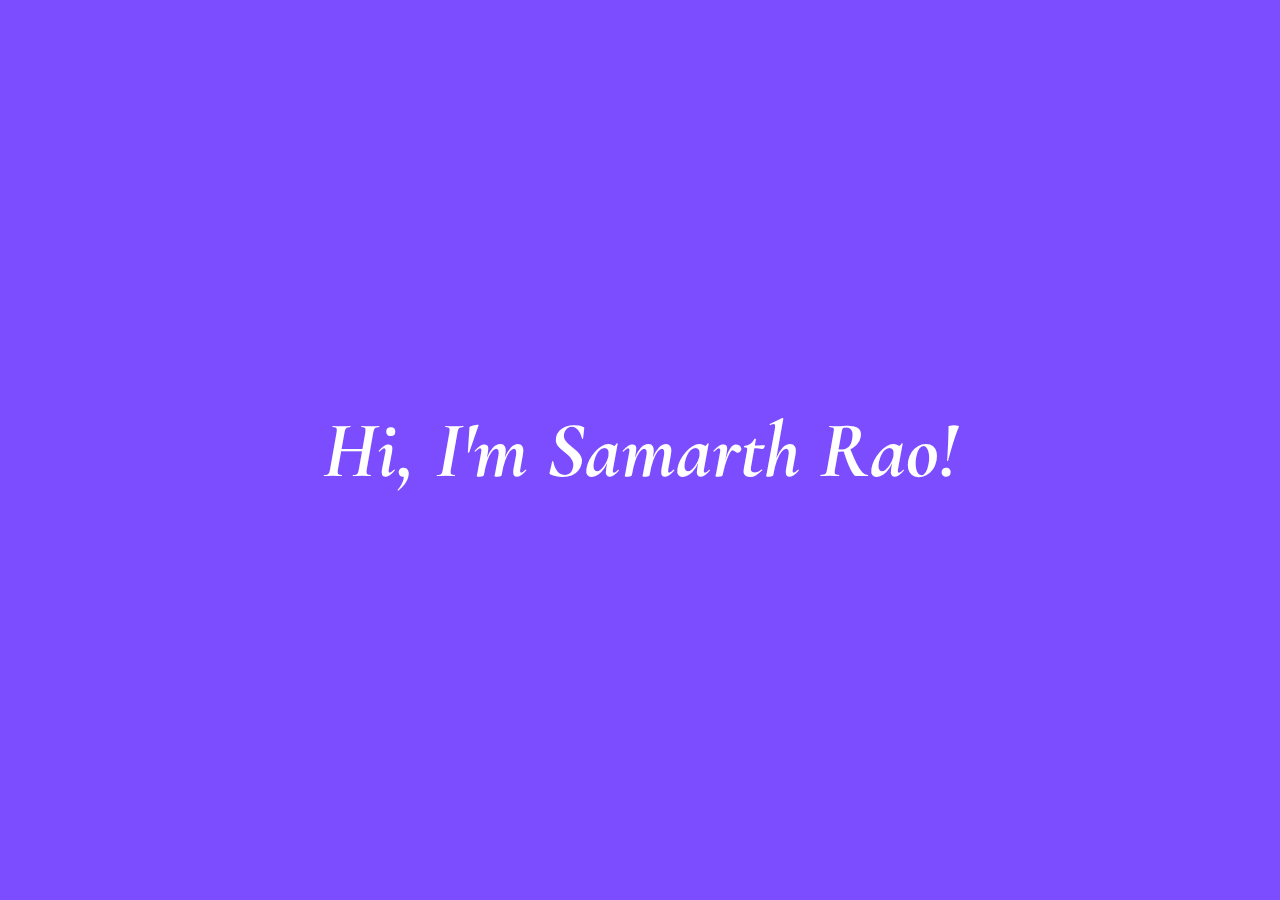
==== index.html @ 2c45d7a9 "changes made to birthplace" ====
<!DOCTYPE html>
<html lang="en">
  <head>
    <meta charset="UTF-8" />
    <meta name="viewport" content="width=device-width, initial-scale=1.0" />
    <title>Samarth's Personal Page</title>
    <link
      href="https://fonts.googleapis.com/css2?family=Allura&display=swap"
      rel="stylesheet"
    />
    <link
      href="https://fonts.googleapis.com/css2?family=Cormorant+Garamond&display=swap"
      rel="stylesheet"
    />
    <link rel="stylesheet" href="style.css" />
  </head>
  <body>
    <!-- In my website, it is possible to seamlessly scroll between sections. This is done using the below wrapper.  -->
    <div class="snap-container">
      <!-- SECTION 1: intro -->
      <section class="intro">
        <h1>Hi, I'm Samarth Rao!</h1>
        <!-- <p>Scroll to learn more about me</p> -->
      </section>

      <!-- SECTION 2: About -->
      <section class="about">
        <div class="content-wrapper">
          <div class="profile-container">
            <img
              src="assets/images/profile.jpg"
              alt="Samarth's Profile"
              class="profile-pic"
            />
          </div>
          <div class="about-text">
            <h2>About Me</h2>
            <p>
              I'm a Computer Science fresher at the International Institute of Information Technology, Hyderabad. I'm originally from Bengaluru, Karnataka and I have a deep interest in getting to know everything about the world around me.
            </p>
            <p>
              I swim for fun, and love to learn by having random conversations with everyone.
            </p>
          </div>
        </div>
      </section>

      <!-- SECTION 3: Birthplace -->
      <section class="birthplace">
        <div class="content-wrapper">
          <h2>My Childhood</h2>
          <p>
            Here are some glimpses from my childhood.
          </p>
          <div class="birthplace-gallery">
            <img src="assets/images/birthplace1.jpeg" alt="amma photo" />
            <img src="assets/images/birthplace3.jpeg" alt="birthplace2" />
            <img src="assets/images/birthplace2.JPG" alt="birthplace3" />
            <img src="assets/images/birthplace4.jpeg" alt="birthplace4" />
            <img src="assets/images/birthplace5.jpeg" alt="birthplace5" />
            <img src="assets/images/birthplace6.jpg" alt="birthplace6" />
            <img src="assets/images/birthplace7.JPG" alt="birthplace7" />
            <img src="assets/images/birthplace8.JPG" alt="birthplace8" />
            <img
              src="assets/images/birthplace9.jpeg"
              alt="another family photo"
            />
            <img src="assets/images/birthplace10.JPG" alt="birthplace10" />
          </div>
        </div>
      </section>

      <!-- SECTION 4: Education -->
      <section class="education">
        <div class="content-wrapper">
          <h2>Education & Skills</h2>
          <h3>Educational Background</h3>
          <p>
            School - National Academy For Learning, Bengaluru (2013-2024)<br />
            BTech + MS, Computer Science and Engineering (CSD), IIIT Hyderabad
            (2024-present)
          </p>
          <h3>Achievements / Awards</h3>
          <p>
            Megathon 2024 Winner (OSDG Prompt)<br/>
            That's it lol
          </p>
          <h3>Technical Skills</h3>
          <ul class="skills">
            <li>C/C++</li>
            <li>Python</li>
            <li>HTML/CSS/JS</li>
            <li>Arduino IDE</li>
          </ul>
          <a
            href="assets/docs/SamarthRao_CV.pdf"
            class="cv-button"
            target="_blank"
            >Download My CV</a
          ><br /><br /><br />
          <h2>Contact Me</h2>
          <ul class="contact-list">
            <li>
              Call:
              <a href="tel:+91 9972613628" class="contact-link">+91 9972613628</a>
            </li>
            <li>
              Email:
              <a
                href="mailto:samarth.rao@research.iiit.ac.in"
                class="contact-link"
                >samarth.rao@research.iiit.ac.in</a
              >
            </li>
          </ul>
        </div>
      </section>
    </div>
  </body>
</html>
---- style.css ----
/* Reset and Base Styles */
* {
  margin: 0;
  padding: 0;
  box-sizing: border-box;
}

body {
  /* font-family: -apple-system, BlinkMacSystemFont, "Helvetica Neue", Helvetica, Arial, sans-serif; */
  font-family: 'Cormorant Garamond', serif;
  /* font-weight: bolder; */
  overflow-y: scroll;
  scroll-behavior: smooth;
}

/* Snap container to enable snap scrolling */
.snap-container {
  height: 100vh;
  width: 100%;
  scroll-snap-type: y mandatory; /* Vertical mandatory snapping */
  overflow-y: scroll;
}

/* Each section will occupy full viewport height */
section {
  height: 100vh;
  width: 100%;
  scroll-snap-align: start;
  padding: 2rem;
}

.content-wrapper {
  max-width: 1200px;
  margin: 0 auto;
}

.intro {
  background-color: #7c4dff;
  color: white;
  display: flex;
  justify-content: center;
  align-items: center;
  text-align: center;
}

.intro h1 {
  font-family: 'Cormorant Garamond';
  font-weight: bolder;
  font-style: italic;
  font-size: 5rem;
}

/* About Section */
.about {
  background-color: #f5f5f5;
}

.about .content-wrapper {
  display: flex;
  align-items: center;
  height: 100%;
}

.profile-container {
  flex: 1;
  display: flex;
  justify-content: center;
}

.profile-pic {
  width: 300px;
  height: 300px;
  border-radius: 50%;
  object-fit: cover;
  border: 5px solid white;
  box-shadow: 0 4px 8px rgba(0, 0, 0, 0.1);
}

.about-text {
  flex: 2;
  padding-left: 3rem;
}

.about-text h2 {
  font-size: 2.5rem;
  margin-bottom: 1.5rem;
  color: #333;
}

.about-text p {
  font-size: 1.1rem;
  line-height: 1.6;
  margin-bottom: 1rem;
  color: #555;
}

/* Birthplace Section */
.birthplace {
  background-color: #ffffff;
  text-align: center;
}

.birthplace h2 {
  font-size: 2.5rem;
  margin-bottom: 1.5rem;
  color: #333;
}

.birthplace p {
  font-size: 1.1rem;
  margin-bottom: 2rem;
  color: #555;
}

.birthplace-gallery {
  display: grid;
  grid-template-columns: repeat(5, 1fr);
  gap: 1rem;
  margin-top: 2rem;
}

.birthplace-gallery img {
  width: 100%;
  height: 250px;
  object-fit: cover;
  border-radius: 8px;
  box-shadow: 0 4px 8px rgba(0, 0, 0, 0.1);
  transition: transform 0.3s ease;
}

.birthplace-gallery img:hover {
  transform: scale(1.03);
}

/* Education Section */
.education {
  background-color: #f5f5f5;
  text-align: center;
}

.education h2 {
  font-size: 2.5rem;
  margin-bottom: 1.5rem;
  color: #333;
}

.education p {
  font-size: 1.1rem;
  margin-bottom: 2rem;
  color: #555;
}

.skills {
  display: flex;
  justify-content: center;
  flex-wrap: wrap;
  list-style: none;
  margin: 2rem 0;
}

.skills li {
  background-color: #7c4dff;
  color: white;
  padding: 0.8rem 1.5rem;
  margin: 0.5rem;
  border-radius: 50px;
  font-size: 1rem;
}

.cv-button {
  display: inline-block;
  background-color: #333;
  color: white;
  padding: 1rem 2rem;
  text-decoration: none;
  border-radius: 50px;
  font-size: 1.1rem;
  transition: background-color 0.3s ease;
  margin-top: 1rem;
}

.cv-button:hover {
  background-color: #7c4dff;
}

/* Responsive Design */
@media (max-width: 768px) {
  .about .content-wrapper {
    flex-direction: column;
  }
  
  .about-text {
    padding-left: 0;
    padding-top: 2rem;
  }
  
  .birthplace-gallery {
    grid-template-columns: 1fr;
  }
  
  .intro h1 {
    font-size: 3rem;
  }
}

.contact-list {
  list-style: none;
  padding: 0;
  margin: 1rem 0;
}

.contact-list li {
  margin: 0.5rem 0;
  font-size: 1.1rem;
}

.contact-link {
  color: blue;
  text-decoration: none;
  transition: color 0.3s ease;
  padding: 0.2rem 0.5rem;
  border-radius: 4px;
  background-color: rgba(255, 255, 255, 0.1);
}

.contact-link:hover {
  color: #7c4dff;
  background-color: rgba(255, 255, 255, 0.2);
}
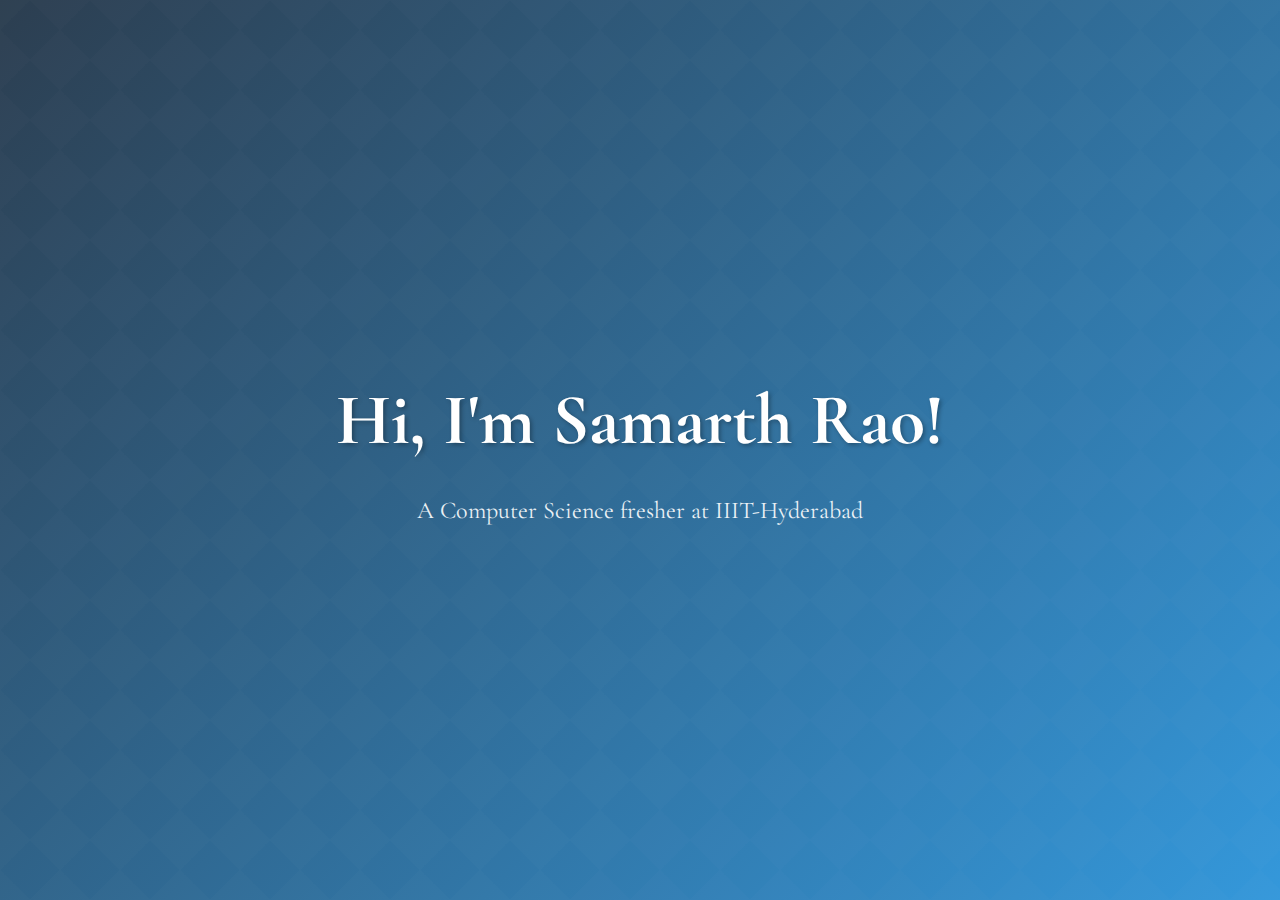
==== commit 0ff9315b: "lotta changes" ====
--- a/index.html
+++ b/index.html
@@ -9,18 +9,17 @@
       rel="stylesheet"
     />
     <link
-      href="https://fonts.googleapis.com/css2?family=Cormorant+Garamond&display=swap"
+      href="https://fonts.googleapis.com/css2?family=Cormorant+Garamond:wght@400;500;700&display=swap"
       rel="stylesheet"
     />
     <link rel="stylesheet" href="style.css" />
   </head>
   <body>
-    <!-- In my website, it is possible to seamlessly scroll between sections. This is done using the below wrapper.  -->
     <div class="snap-container">
       <!-- SECTION 1: intro -->
-      <section class="intro">
+      <section class="intro geometric-background">
         <h1>Hi, I'm Samarth Rao!</h1>
-        <!-- <p>Scroll to learn more about me</p> -->
+        <p class="subtitle">A Computer Science fresher at IIIT-Hyderabad</p>
       </section>
 
       <!-- SECTION 2: About -->
@@ -36,85 +35,175 @@
           <div class="about-text">
             <h2>About Me</h2>
             <p>
-              I'm a Computer Science fresher at the International Institute of Information Technology, Hyderabad. I'm originally from Bengaluru, Karnataka and I have a deep interest in getting to know everything about the world around me.
+              I'm a Computer Science fresher at the International Institute of
+              Information Technology, Hyderabad. I'm originally from Bengaluru,
+              Karnataka and I grew up in Eindhoven, The Netherlands for 6 years.
+              I have a deep interest in getting to know everything about the
+              world around me, and the way I like to do this most is by having
+              deep conversations with everyone around me.
             </p>
             <p>
-              I swim for fun, and love to learn by having random conversations with everyone.
+              As for hobbies? I swim for fun, enjoy cooking (and eating) and
+              love to watch a variety of TV shows and YouTube videos online. My
+              favourites TV shows are without a doubt Breaking Bad and Modern
+              Family, while on YouTube I enjoy watching educational videos (3B1B
+              / Kurzgesagt), short sketches (SNL / Studio C) or just
+              doomscrolling shorts.
             </p>
-          </div>
-        </div>
-      </section>
-
-      <!-- SECTION 3: Birthplace -->
-      <section class="birthplace">
+            <p>
+              For the last year now, I've been a 1st year student at
+              IIIT-Hyderabad, pursuing a BTech and MS by Research in Computer
+              Science and Engineering (dubbed 'CSD'), and I'll be here till
+              2029. Over here, you can find me hanging out with my friends /
+              cycling through the campus roads / struggling in an assignment.
+              I’m excited to keep exploring, learning, and making the most of
+              every moment at IIIT Hyderabad as I continue my journey in
+              computer science and research
+            </p>
+          </div>
+        </div>
+      </section>
+
+      <!-- SECTION 3: Gallery -->
+      <section class="gallery">
         <div class="content-wrapper">
-          <h2>My Childhood</h2>
-          <p>
-            Here are some glimpses from my childhood.
-          </p>
-          <div class="birthplace-gallery">
-            <img src="assets/images/birthplace1.jpeg" alt="amma photo" />
-            <img src="assets/images/birthplace3.jpeg" alt="birthplace2" />
-            <img src="assets/images/birthplace2.JPG" alt="birthplace3" />
-            <img src="assets/images/birthplace4.jpeg" alt="birthplace4" />
-            <img src="assets/images/birthplace5.jpeg" alt="birthplace5" />
-            <img src="assets/images/birthplace6.jpg" alt="birthplace6" />
-            <img src="assets/images/birthplace7.JPG" alt="birthplace7" />
-            <img src="assets/images/birthplace8.JPG" alt="birthplace8" />
-            <img
-              src="assets/images/birthplace9.jpeg"
-              alt="another family photo"
-            />
-            <img src="assets/images/birthplace10.JPG" alt="birthplace10" />
+          <h2>Glimpses into My Childhood & My Birthplace</h2>
+          <p class="subtitle">Here's a glimpse into my life and my birthplace.</p>
+          <div class="gallery-grid">
+            <div class="gallery-category" onclick="toggleGallery(this)">
+              <h3>My Birthplace - Bengaluru</h3>
+              <p class="click-hint">Click to expand</p>
+              <div class="category-images">
+                <img src="assets/images/blr2.jpg" alt="Bengaluru" />
+                <img src="assets/images/blr3.webp" alt="Bengaluru" />
+                <img src="assets/images/birthplace1.jpeg" alt="Bengaluru" />
+                <img src="assets/images/blr1.jpg" alt="Bengaluru" />
+              </div>
+            </div>
+
+            <div class="gallery-category" onclick="toggleGallery(this)">
+              <h3>My Childhood</h3>
+              <p class="click-hint">Click to expand</p>
+              <div class="category-images">
+                <img src="assets/images/birthplace8.JPG" alt="family" />
+                <img src="assets/images/birthplace1.jpeg" alt="amma" />
+                <img src="assets/images/birthplace5.jpeg" alt="daddy" />
+                <img src="assets/images/birthplace2.JPG" alt="vishu" />
+              </div>
+            </div>
+
+            <div class="gallery-category" onclick="toggleGallery(this)">
+              <h3>IIIT-Hyderabad</h3>
+              <p class="click-hint">Click to expand</p>
+              <div class="category-images">
+                <img src="assets/images/iiith1.jpeg" alt="IIIT-H" />
+                <img src="assets/images/iiith2.JPG" alt="IIIT-H" />
+                <img src="assets/images/iiith3.jpeg" alt="IIIT-H" />
+                <img src="assets/images/iiith4.JPG" alt="IIIT-H" />
+              </div>
+            </div>
           </div>
         </div>
       </section>
 
       <!-- SECTION 4: Education -->
       <section class="education">
+        <div class="content-wrapper grid-layout">
+          <div class="education-card">
+            <h2>Education</h2>
+            <div class="education-item">
+              <h3>School</h3>
+              <p>National Academy For Learning, Bengaluru (2013-2024)</p>
+            </div>
+            <div class="education-item">
+              <h3>University</h3>
+              <p>
+                IIIT Hyderabad - <br> BTech + MS, Computer Science and Engineering<br />
+                (2024-present)
+              </p>
+            </div>
+          </div>
+
+          <div class="achievements-card">
+            <h2>Achievements</h2>
+            <div class="achievement-item">
+              <h3>Megathon 2024</h3>
+              <p>Winner, 1st Place (OSDG Prompt)</p>
+            </div>
+          </div>
+
+          <div class="skills-card">
+            <h2>Technical Skills</h2>
+            <ul class="skills">
+              <li>C/C++</li>
+              <li>Python</li>
+              <li>HTML</li>
+              <li>CSS</li>
+              <li>JavaScript</li>
+              <li>Java</li>
+              <li>NumPy</li>
+              <li>x86-64 Architecture</li>
+            </ul>
+          </div>
+
+          <div class="contact-card">
+            <h2>Contact Me</h2>
+            <div class="contact-actions">
+              <a
+                href="assets/docs/SamarthRao_CV.pdf"
+                class="cv-button"
+                target="_blank"
+                >Download My CV</a
+              >
+              <ul class="contact-list">
+                <li class="contact-me">
+                  Call:
+                  <a href="tel:+91 9876543210" class="contact-link"
+                    >+91 9876543210</a
+                  >
+                </li>
+                <li class="contact-me">
+                  Email:
+                  <a
+                    href="mailto:samarth.rao@research.iiit.ac.in"
+                    class="contact-link"
+                    >samarth.rao@research.iiit.ac.in</a
+                  >
+                </li>
+              </ul>
+            </div>
+          </div>
+        </div>
+      </section>
+
+      <!-- SECTION 5: Text Analysis Tool -->
+      <section class="text-analysis">
         <div class="content-wrapper">
-          <h2>Education & Skills</h2>
-          <h3>Educational Background</h3>
-          <p>
-            School - National Academy For Learning, Bengaluru (2013-2024)<br />
-            BTech + MS, Computer Science and Engineering (CSD), IIIT Hyderabad
-            (2024-present)
-          </p>
-          <h3>Achievements / Awards</h3>
-          <p>
-            Megathon 2024 Winner (OSDG Prompt)<br/>
-            That's it lol
-          </p>
-          <h3>Technical Skills</h3>
-          <ul class="skills">
-            <li>C/C++</li>
-            <li>Python</li>
-            <li>HTML/CSS/JS</li>
-            <li>Arduino IDE</li>
-          </ul>
-          <a
-            href="assets/docs/SamarthRao_CV.pdf"
-            class="cv-button"
-            target="_blank"
-            >Download My CV</a
-          ><br /><br /><br />
-          <h2>Contact Me</h2>
-          <ul class="contact-list">
-            <li>
-              Call:
-              <a href="tel:+91 9972613628" class="contact-link">+91 9972613628</a>
-            </li>
-            <li>
-              Email:
-              <a
-                href="mailto:samarth.rao@research.iiit.ac.in"
-                class="contact-link"
-                >samarth.rao@research.iiit.ac.in</a
-              >
-            </li>
-          </ul>
+          <h2 id="text-analysis-title">Text Analysis Tool</h2>
+          <textarea
+            id="textInput"
+            placeholder="Enter or paste your text here (10,000+ words)..."
+          ></textarea>
+          <button id="analyzeBtn">Analyze Text</button>
+
+          <div id="results">
+            <!-- Results will appear here -->
+          </div>
         </div>
       </section>
     </div>
+    <script src="script.js"></script>
+    <script src="text_analyser.js"></script>
+    <script>
+      // Gallery toggle function
+      function toggleGallery(element) {
+        const images = element.querySelector(".category-images");
+        images.classList.toggle("expanded");
+        const hint = element.querySelector(".click-hint");
+        hint.textContent = images.classList.contains("expanded")
+          ? "Click to collapse"
+          : "Click to expand";
+      }
+    </script>
   </body>
 </html>
--- a/style.css
+++ b/style.css
@@ -6,18 +6,72 @@
 }
 
 body {
-  /* font-family: -apple-system, BlinkMacSystemFont, "Helvetica Neue", Helvetica, Arial, sans-serif; */
   font-family: 'Cormorant Garamond', serif;
-  /* font-weight: bolder; */
-  overflow-y: scroll;
-  scroll-behavior: smooth;
-}
-
+  color: white;
+}
+
+/* Modified geometric-background to be applied directly to the intro section */
+.geometric-background {
+  position: relative;
+  width: 100%;
+  height: 100vh;
+  background: linear-gradient(135deg, #2c3e50 0%, #3498db 100%);
+  overflow: hidden;
+  display: flex;
+  flex-direction: column;
+  justify-content: center;
+  align-items: center;
+  text-align: center;
+}
+
+.geometric-background::before {
+  content: "";
+  position: absolute;
+  width: 100%;
+  height: 100%;
+  background-image: 
+      linear-gradient(45deg, rgba(255,255,255,0.1) 25%, 
+      transparent 25%, 
+      transparent 75%, 
+      rgba(255,255,255,0.1) 75%),
+      linear-gradient(-45deg, rgba(255,255,255,0.1) 25%, 
+      transparent 25%, 
+      transparent 75%, 
+      rgba(255,255,255,0.1) 75%);
+  background-size: 60px 60px;
+  opacity: 0.15;
+  z-index: 1;
+}
+
+.geometric-background h1 {
+  font-size: 4rem;
+  margin-bottom: 1rem;
+  position: relative;
+  z-index: 2;
+  text-shadow: 2px 2px 4px rgba(0,0,0,0.3);
+}
+
+.geometric-background .subtitle {
+  font-size: 1.5rem;
+  opacity: 0.9;
+  position: relative;
+  z-index: 2;
+}
+
+/* Optional animation for the pattern */
+@keyframes movePattern {
+  0% { background-position: 0 0; }
+  100% { background-position: 60px 60px; }
+}
+
+.geometric-background::before {
+  animation: movePattern 4s linear infinite;
+}
 /* Snap container to enable snap scrolling */
 .snap-container {
   height: 100vh;
   width: 100%;
-  scroll-snap-type: y mandatory; /* Vertical mandatory snapping */
+  scroll-snap-type: y mandatory;
   overflow-y: scroll;
 }
 
@@ -32,25 +86,66 @@
 .content-wrapper {
   max-width: 1200px;
   margin: 0 auto;
-}
-
+  height: 100%;
+  display: flex;
+  flex-direction: column;
+  justify-content: center;
+}
+
+/* INTRO SECTION - Modified to work with the geometric background */
 .intro {
-  background-color: #7c4dff;
   color: white;
+  text-align: center;
+  position: relative;
   display: flex;
   justify-content: center;
   align-items: center;
-  text-align: center;
+  flex-direction: column;
 }
 
 .intro h1 {
   font-family: 'Cormorant Garamond';
-  font-weight: bolder;
-  font-style: italic;
-  font-size: 5rem;
-}
-
-/* About Section */
+  font-weight: 700;
+  font-size: 4.5rem;
+  margin-bottom: 1rem;
+  text-shadow: 2px 2px 4px rgba(0, 0, 0, 0.3);
+  position: relative;
+  z-index: 2;
+}
+
+.subtitle {
+  font-size: 1.5rem;
+  font-weight: 400;
+  opacity: 0.9;
+  margin-top: 1rem;
+  position: relative; 
+  z-index: 2;
+}
+
+.gallery-subtitle {
+  font-size: 1.5rem;
+  font-weight: 400;
+  opacity: 0.9;
+  margin-top: 1rem;
+  position: relative; 
+  z-index: 2;
+}
+
+
+.silhouette {
+  position: absolute;
+  bottom: 0;
+  left: 50%;
+  transform: translateX(-50%);
+  width: 300px;
+  height: 400px;
+  background-image: url("data:image/svg+xml,%3Csvg xmlns='http://www.w3.org/2000/svg' viewBox='0 0 200 300'%3E%3Cpath d='M100,20 C120,20 140,30 140,50 C140,70 120,80 100,80 C80,80 60,70 60,50 C60,30 80,20 100,20 Z M40,90 L40,270 C40,290 60,300 80,300 L120,300 C140,300 160,290 160,270 L160,90 C160,70 140,60 120,60 L80,60 C60,60 40,70 40,90 Z' fill='white'/%3E%3C/svg%3E");
+  background-repeat: no-repeat;
+  background-position: center bottom;
+  opacity: 0.1;
+}
+
+/* ABOUT SECTION */
 .about {
   background-color: #f5f5f5;
 }
@@ -79,6 +174,7 @@
 .about-text {
   flex: 2;
   padding-left: 3rem;
+  text-align: justify;
 }
 
 .about-text h2 {
@@ -91,116 +187,206 @@
   font-size: 1.1rem;
   line-height: 1.6;
   margin-bottom: 1rem;
+  text-align: justify;
   color: #555;
 }
 
-/* Birthplace Section */
-.birthplace {
+/* GALLERY SECTION */
+.gallery {
   background-color: #ffffff;
   text-align: center;
 }
 
-.birthplace h2 {
+.gallery h2 {
   font-size: 2.5rem;
   margin-bottom: 1.5rem;
   color: #333;
 }
 
-.birthplace p {
-  font-size: 1.1rem;
-  margin-bottom: 2rem;
-  color: #555;
-}
-
-.birthplace-gallery {
+.gallery-grid {
   display: grid;
-  grid-template-columns: repeat(5, 1fr);
+  grid-template-columns: repeat(3, 1fr);
+  gap: 2rem;
+  margin-top: 2rem;
+}
+
+.gallery-category {
+  border: 2px solid #e0e0e0;
+  border-radius: 10px;
+  padding: 1.5rem;
+  cursor: pointer;
+  transition: all 0.3s ease;
+  background-color: #f9f9f9;
+}
+
+.gallery-category:hover {
+  transform: translateY(-5px);
+  box-shadow: 0 10px 20px rgba(0, 0, 0, 0.1);
+  border-color: #3498db;
+}
+
+.gallery-category h3 {
+  font-size: 1.5rem;
+  margin-bottom: 0.5rem;
+  color: #2c3e50;
+}
+
+.click-hint {
+  color: #3498db;
+  font-style: italic;
+  margin-top: 0.5rem;
+  font-size: 0.9rem;
+}
+
+.category-images {
+  display: grid;
+  grid-template-columns: 1fr 1fr;
   gap: 1rem;
-  margin-top: 2rem;
-}
-
-.birthplace-gallery img {
+  max-height: 0;
+  overflow: hidden;
+  transition: max-height 0.5s ease-out;
+  margin-top: 1rem;
+}
+
+.category-images.expanded {
+  max-height: 500px;
+}
+
+.category-images img {
   width: 100%;
-  height: 250px;
+  height: 120px;
   object-fit: cover;
-  border-radius: 8px;
-  box-shadow: 0 4px 8px rgba(0, 0, 0, 0.1);
+  border-radius: 5px;
   transition: transform 0.3s ease;
 }
 
-.birthplace-gallery img:hover {
-  transform: scale(1.03);
-}
-
-/* Education Section */
+.category-images img:hover {
+  transform: scale(1.05);
+}
+
+/* EDUCATION SECTION */
 .education {
   background-color: #f5f5f5;
-  text-align: center;
-}
-
-.education h2 {
-  font-size: 2.5rem;
-  margin-bottom: 1.5rem;
-  color: #333;
-}
-
-.education p {
-  font-size: 1.1rem;
-  margin-bottom: 2rem;
-  color: #555;
+}
+
+.grid-layout {
+  display: grid;
+  grid-template-columns: repeat(auto-fit, minmax(300px, 1fr));
+  gap: 2rem;
+  padding: 2rem 0;
+}
+
+.education-card, .achievements-card, 
+.skills-card, .contact-card {
+  background: white;
+  padding: 2rem;
+  border-radius: 15px;
+  box-shadow: 0 4px 6px rgba(0, 0, 0, 0.1);
+  transition: transform 0.3s ease;
+}
+
+.education-card:hover, .achievements-card:hover,
+.skills-card:hover, .contact-card:hover {
+  transform: translateY(-5px);
+}
+
+.education-card h2, .achievements-card h2,
+.skills-card h2, .contact-card h2 {
+  font-size: 1.8rem;
+  margin-bottom: 1.5rem;
+  color: #2c3e50;
+  border-bottom: 2px solid #3498db;
+  padding-bottom: 0.5rem;
+}
+
+.education-card p, .achievements-card p,
+.skills-card p, .contact-card p {
+  font-size: 1rem;
+  margin-bottom: 1.2rem;
+  color: #2c3e50;
+  /* border-bottom: 2px solid #3498db; */
+  padding-bottom: 0.5rem;
+}
+
+.contact-card a {
+  font-size: 1rem;
+  margin-bottom: 1.2rem;
+  color: whitesmoke;
+  /* border-bottom: 2px solid #3498db; */
+  padding-bottom: 0.5rem;
+}
+
+.contact-me {
+  font-size: 1rem;
+  margin-bottom: 1.2rem;
+  color: #2c3e50;
+  /* border-bottom: 2px solid #3498db; */
+  padding-bottom: 0.5rem;
+}
+
+.contact-card .contact-link {
+  color: black;
+}
+
+.education-item {
+  margin-bottom: 1.5rem;
+}
+
+.education-item h3 {
+  font-size: 1.2rem;
+  color: #3498db;
+  margin-bottom: 0.5rem;
+}
+
+.achievement-item {
+  margin-bottom: 1.5rem;
+}
+
+.achievement-item h3 {
+  font-size: 1.2rem;
+  color: #3498db;
+  margin-bottom: 0.5rem;
 }
 
 .skills {
   display: flex;
-  justify-content: center;
   flex-wrap: wrap;
   list-style: none;
-  margin: 2rem 0;
+  margin-top: 1rem;
 }
 
 .skills li {
-  background-color: #7c4dff;
+  background-color: #3498db;
+  color: white;
+  padding: 0.6rem 1.2rem;
+  margin: 0.3rem;
+  border-radius: 50px;
+  font-size: 0.9rem;
+  transition: all 0.3s ease;
+}
+
+.skills li:hover {
+  background-color: #2c3e50;
+  transform: scale(1.05);
+}
+
+.cv-button {
+  display: inline-block;
+  background-color: #2c3e50;
   color: white;
   padding: 0.8rem 1.5rem;
-  margin: 0.5rem;
+  text-decoration: none;
   border-radius: 50px;
   font-size: 1rem;
-}
-
-.cv-button {
-  display: inline-block;
-  background-color: #333;
-  color: white;
-  padding: 1rem 2rem;
-  text-decoration: none;
-  border-radius: 50px;
-  font-size: 1.1rem;
-  transition: background-color 0.3s ease;
+  transition: all 0.3s ease;
   margin-top: 1rem;
+  border: none;
+  cursor: pointer;
 }
 
 .cv-button:hover {
-  background-color: #7c4dff;
-}
-
-/* Responsive Design */
-@media (max-width: 768px) {
-  .about .content-wrapper {
-    flex-direction: column;
-  }
-  
-  .about-text {
-    padding-left: 0;
-    padding-top: 2rem;
-  }
-  
-  .birthplace-gallery {
-    grid-template-columns: 1fr;
-  }
-  
-  .intro h1 {
-    font-size: 3rem;
-  }
+  background-color: #3498db;
+  transform: translateY(-2px);
 }
 
 .contact-list {
@@ -210,20 +396,181 @@
 }
 
 .contact-list li {
-  margin: 0.5rem 0;
+  margin: 0.8rem 0;
   font-size: 1.1rem;
 }
 
 .contact-link {
-  color: blue;
-  text-decoration: none;
-  transition: color 0.3s ease;
-  padding: 0.2rem 0.5rem;
+  color: black;
+  /* text-decoration: none; */
+  /* transition: color 0.3s ease; */
+  /* padding: 0.2rem 0.5rem;
   border-radius: 4px;
-  background-color: rgba(255, 255, 255, 0.1);
+  word-break: break-word;
+  display: inline-block; */
 }
 
 .contact-link:hover {
-  color: #7c4dff;
-  background-color: rgba(255, 255, 255, 0.2);
+  color: #2c3e50;
+  text-decoration: underline;
+}
+
+/* TEXT ANALYSIS SECTION */
+.text-analysis {
+  background-color: #ffffff;
+  text-align: center;
+}
+
+#text-analysis-title {
+  font-size: 2.5rem;
+  margin-bottom: 1.5rem;
+  color: #333;
+}
+
+#textInput {
+  width: 100%;
+  height: 200px;
+  padding: 1rem;
+  margin: 1rem 0;
+  border: 1px solid #ddd;
+  border-radius: 8px;
+  font-family: 'Cormorant Garamond', serif;
+  font-size: 1rem;
+  resize: vertical;
+}
+
+#analyzeBtn {
+  background-color: #3498db;
+  color: white;
+  border: none;
+  padding: 0.8rem 2rem;
+  border-radius: 50px;
+  cursor: pointer;
+  font-family: 'Cormorant Garamond', serif;
+  font-size: 1.1rem;
+  transition: all 0.3s ease;
+}
+
+#analyzeBtn:hover {
+  background-color: #2c3e50;
+  transform: translateY(-2px);
+}
+
+#results {
+  text-align: left;
+  padding: 1.5rem;
+  background-color: #f5f5f5;
+  border-radius: 8px;
+  max-height: 400px;
+  overflow-y: auto;
+  margin-top: 1.5rem;
+}
+
+.result-group {
+  margin-bottom: 1.5rem;
+}
+
+.result-group h3 {
+  color: #3498db;
+  margin-bottom: 0.5rem;
+  font-size: 1.3rem;
+}
+
+/* RESPONSIVE DESIGN */
+@media (max-width: 1024px) {
+  .intro h1 {
+    font-size: 3.5rem;
+  }
+  
+  .subtitle {
+    font-size: 1.2rem;
+  }
+  
+  .silhouette {
+    width: 250px;
+    height: 350px;
+  }
+}
+
+@media (max-width: 768px) {
+  section {
+    height: auto;
+    padding: 2rem 1rem;
+    scroll-snap-align: none;
+  }
+  
+  .about .content-wrapper {
+    flex-direction: column;
+    padding-top: 2rem;
+  }
+  
+  .about-text {
+    padding-left: 0;
+    padding-top: 2rem;
+  }
+  
+  .profile-pic {
+    width: 200px;
+    height: 200px;
+  }
+  
+  .gallery-grid {
+    grid-template-columns: 1fr;
+  }
+  
+  .intro h1 {
+    font-size: 2.5rem;
+  }
+  
+  .subtitle {
+    font-size: 1rem;
+  }
+  
+  .silhouette {
+    width: 180px;
+    height: 250px;
+  }
+  
+  .grid-layout {
+    grid-template-columns: 1fr;
+  }
+  
+  #textInput {
+    height: 150px;
+  }
+  
+  #results {
+    max-height: 300px;
+  }
+}
+
+@media (max-width: 480px) {
+  .intro h1 {
+    font-size: 2rem;
+  }
+  
+  .about-text h2, .gallery h2, 
+  #text-analysis-title {
+    font-size: 1.8rem;
+  }
+  
+  .education-card h2, .achievements-card h2,
+  .skills-card h2, .contact-card h2 {
+    font-size: 1.5rem;
+  }
+
+   .education-card p {
+    display: block !important;
+    visibility: visible !important;
+    color: red !important;
+  }
+  
+  .category-images {
+    grid-template-columns: 1fr;
+  }
+  
+  .skills li {
+    padding: 0.5rem 1rem;
+    font-size: 0.8rem;
+  }
 }